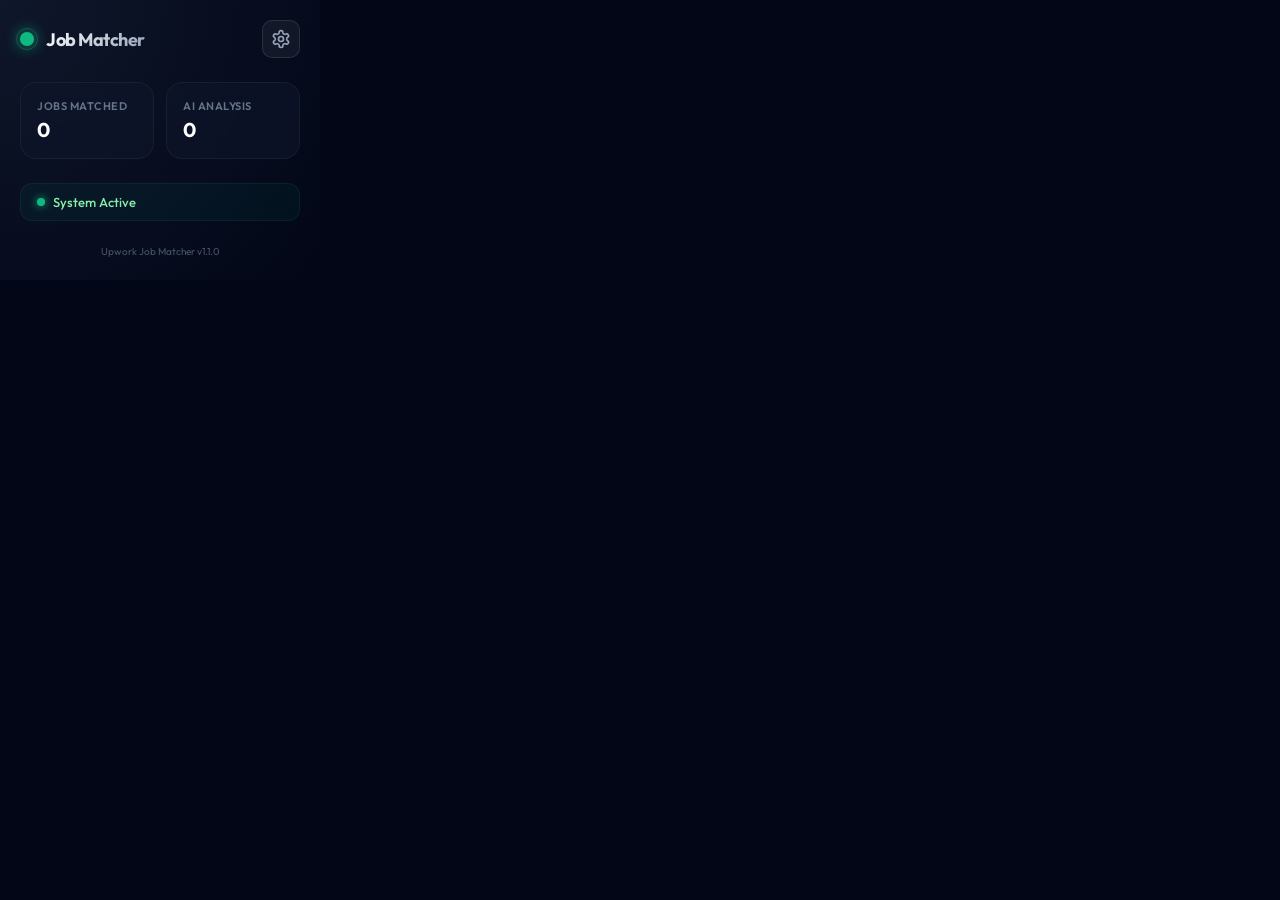
==== popup/popup.html @ 1bc3bed2 "feat: Add extension popup and overhaul settings with expanded AI configuration, custom scoring, and " ====
<!DOCTYPE html>
<html lang="en">
<head>
  <meta charset="UTF-8">
  <meta name="viewport" content="width=device-width, initial-scale=1.0">
  <title>Upwork Job Matcher</title>
  <link rel="stylesheet" href="popup.css">
  <link rel="preconnect" href="https://fonts.googleapis.com">
  <link rel="preconnect" href="https://fonts.gstatic.com" crossorigin>
  <link href="https://fonts.googleapis.com/css2?family=Outfit:wght@400;500;600;700&display=swap" rel="stylesheet">
</head>
<body>
  <div class="popup-container">
    <header>
      <div class="logo-area">
        <div class="logo-orb"></div>
        <h1>Job Matcher</h1>
      </div>
      <button id="settingsBtn" class="icon-btn" title="Open Settings">
        <svg xmlns="http://www.w3.org/2000/svg" width="20" height="20" viewBox="0 0 24 24" fill="none" stroke="currentColor" stroke-width="2" stroke-linecap="round" stroke-linejoin="round"><path d="M12.22 2h-.44a2 2 0 0 0-2 2v.18a2 2 0 0 1-1 1.73l-.43.25a2 2 0 0 1-2 0l-.15-.08a2 2 0 0 0-2.73.73l-.22.38a2 2 0 0 0 .73 2.73l.15.1a2 2 0 0 1 1 1.72v.51a2 2 0 0 1-1 1.74l-.15.09a2 2 0 0 0-.73 2.73l.22.38a2 2 0 0 0 2.73.73l.15-.08a2 2 0 0 1 2 0l.43.25a2 2 0 0 1 1 1.73V20a2 2 0 0 0 2 2h.44a2 2 0 0 0 2-2v-.18a2 2 0 0 1 1-1.73l.43-.25a2 2 0 0 1 2 0l.15.08a2 2 0 0 0 2.73-.73l.22-.39a2 2 0 0 0-.73-2.73l-.15-.08a2 2 0 0 1-1-1.74v-.5a2 2 0 0 1 1-1.74l.15-.09a2 2 0 0 0 .73-2.73l-.22-.38a2 2 0 0 0-2.73-.73l-.15.08a2 2 0 0 1-2 0l-.43-.25a2 2 0 0 1-1-1.73V4a2 2 0 0 0-2-2z"/><circle cx="12" cy="12" r="3"/></svg>
      </button>
    </header>

    <main>
      <div class="stats-grid">
        <div class="stat-card">
          <span class="stat-label">Jobs Matched</span>
          <span id="jobsCount" class="stat-value">...</span>
        </div>
        <div class="stat-card">
          <span class="stat-label">AI Analysis</span>
          <span id="aiCount" class="stat-value">...</span>
        </div>
      </div>
      
      <div class="status-indicator">
        <div class="status-dot"></div>
        <span id="statusText">System Active</span>
      </div>
    </main>

    <footer>
      <p>Upwork Job Matcher v1.1.0</p>
    </footer>
  </div>
  <script src="popup.js"></script>
</body>
</html>
---- popup/popup.css ----
:root {
  --primary: #10b981;
  --bg: #020617;
  --text: #f8fafc;
  --card-bg: rgba(15, 23, 42, 0.6);
}

body {
  width: 320px;
  margin: 0;
  padding: 0;
  font-family: 'Outfit', -apple-system, BlinkMacSystemFont, 'Segoe UI', Roboto, sans-serif;
  background: var(--bg);
  color: var(--text);
  overflow: hidden;
}

.popup-container {
  padding: 20px;
  background: radial-gradient(circle at 0% 0%, #0f172a 0%, #020617 100%);
  min-height: 240px;
  display: flex;
  flex-direction: column;
}

header {
  display: flex;
  justify-content: space-between;
  align-items: center;
  margin-bottom: 24px;
}

.logo-area {
  display: flex;
  align-items: center;
  gap: 12px;
}

.logo-orb {
  width: 14px;
  height: 14px;
  background: var(--primary);
  border-radius: 50%;
  box-shadow: 0 0 15px var(--primary);
  position: relative;
}

.logo-orb::after {
  content: '';
  position: absolute;
  top: -4px;
  left: -4px;
  right: -4px;
  bottom: -4px;
  border: 1px solid rgba(16, 185, 129, 0.3);
  border-radius: 50%;
  animation: pulse 2s infinite;
}

@keyframes pulse {
  0% { transform: scale(1); opacity: 1; }
  100% { transform: scale(1.8); opacity: 0; }
}

h1 {
  font-size: 18px;
  font-weight: 700;
  margin: 0;
  letter-spacing: -0.5px;
  background: linear-gradient(135deg, #fff 0%, #94a3b8 100%);
  -webkit-background-clip: text;
  background-clip: text;
  -webkit-text-fill-color: transparent;
}

.icon-btn {
  background: rgba(255, 255, 255, 0.05);
  border: 1px solid rgba(255, 255, 255, 0.1);
  color: #94a3b8;
  padding: 8px;
  border-radius: 10px;
  cursor: pointer;
  transition: all 0.3s ease;
  display: flex;
  align-items: center;
  justify-content: center;
}

.icon-btn:hover {
  background: rgba(255, 255, 255, 0.1);
  color: #fff;
  transform: translateY(-2px);
  border-color: rgba(255, 255, 255, 0.2);
}

.stats-grid {
  display: grid;
  grid-template-columns: 1fr 1fr;
  gap: 12px;
  margin-bottom: 24px;
}

.stat-card {
  background: var(--card-bg);
  border: 1px solid rgba(255, 255, 255, 0.05);
  backdrop-filter: blur(10px);
  padding: 16px;
  border-radius: 16px;
  display: flex;
  flex-direction: column;
  gap: 4px;
  transition: all 0.3s ease;
}

.stat-card:hover {
  border-color: rgba(16, 185, 129, 0.3);
  background: rgba(15, 23, 42, 0.8);
  transform: translateY(-2px);
}

.stat-label {
  font-size: 11px;
  text-transform: uppercase;
  letter-spacing: 0.5px;
  color: #64748b;
  font-weight: 600;
}

.stat-value {
  font-size: 20px;
  font-weight: 700;
  color: #fff;
}

.status-indicator {
  display: flex;
  align-items: center;
  gap: 8px;
  background: rgba(16, 185, 129, 0.05);
  border: 1px solid rgba(16, 185, 129, 0.1);
  padding: 10px 16px;
  border-radius: 12px;
  margin-top: auto;
}

.status-dot {
  width: 8px;
  height: 8px;
  background: var(--primary);
  border-radius: 50%;
  box-shadow: 0 0 8px var(--primary);
}

#statusText {
  font-size: 13px;
  font-weight: 500;
  color: #86efac;
}

footer {
  margin-top: 24px;
  text-align: center;
}

footer p {
  font-size: 10px;
  color: #475569;
  margin: 0;
}
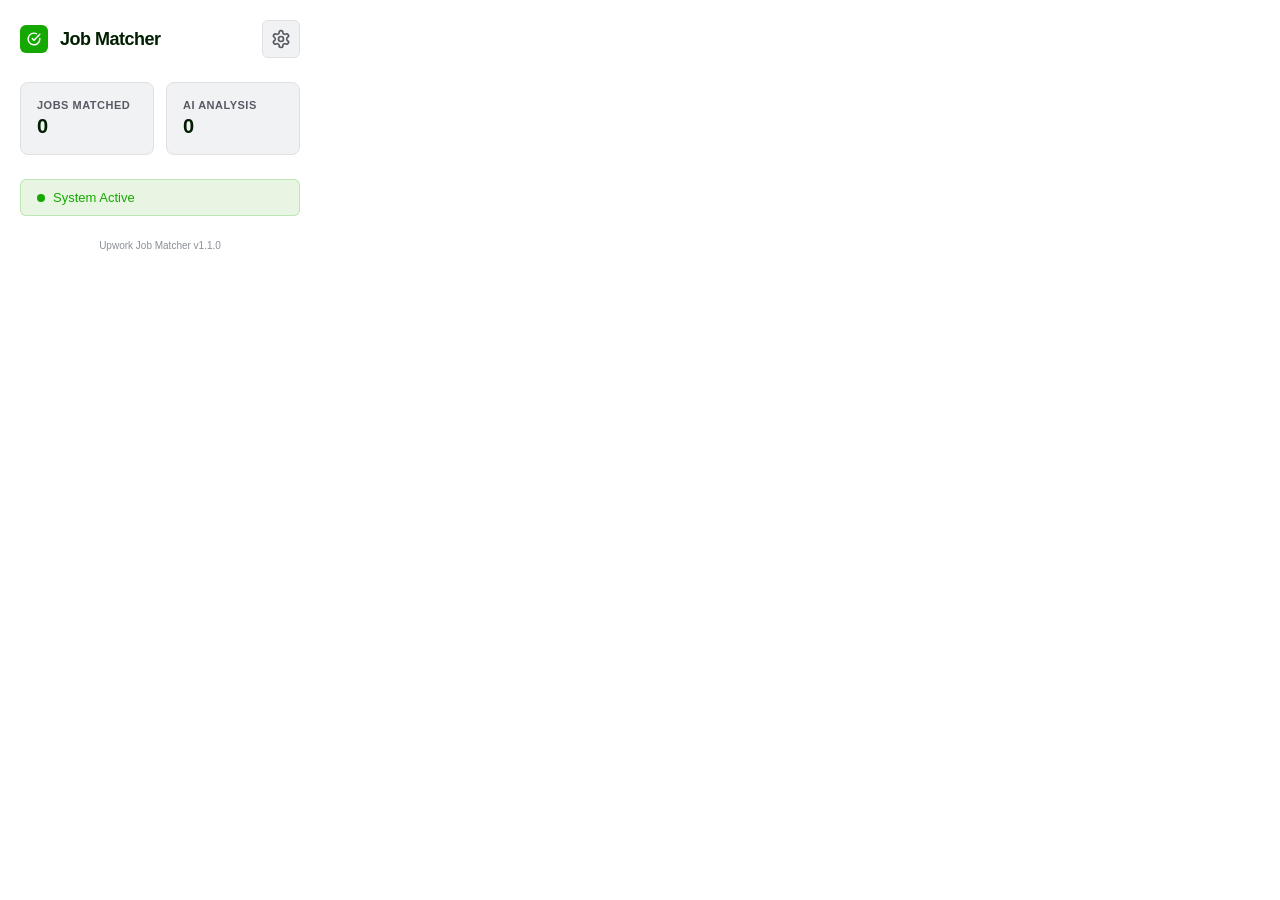
==== commit 446e5289: "feat: Implement a new light theme, refresh branding, and correct dark mode toggle logic." ====
--- a/popup/popup.html
+++ b/popup/popup.html
@@ -5,15 +5,14 @@
   <meta name="viewport" content="width=device-width, initial-scale=1.0">
   <title>Upwork Job Matcher</title>
   <link rel="stylesheet" href="popup.css">
-  <link rel="preconnect" href="https://fonts.googleapis.com">
-  <link rel="preconnect" href="https://fonts.gstatic.com" crossorigin>
-  <link href="https://fonts.googleapis.com/css2?family=Outfit:wght@400;500;600;700&display=swap" rel="stylesheet">
 </head>
 <body>
   <div class="popup-container">
     <header>
       <div class="logo-area">
-        <div class="logo-orb"></div>
+        <div class="logo-mark">
+          <svg width="14" height="14" viewBox="0 0 24 24" fill="none" stroke="currentColor" stroke-width="2.5" stroke-linecap="round" stroke-linejoin="round"><path d="M22 11.08V12a10 10 0 1 1-5.93-9.14"></path><polyline points="22 4 12 14.01 9 11.01"></polyline></svg>
+        </div>
         <h1>Job Matcher</h1>
       </div>
       <button id="settingsBtn" class="icon-btn" title="Open Settings">
@@ -32,7 +31,7 @@
           <span id="aiCount" class="stat-value">...</span>
         </div>
       </div>
-      
+
       <div class="status-indicator">
         <div class="status-dot"></div>
         <span id="statusText">System Active</span>
--- a/popup/popup.css
+++ b/popup/popup.css
@@ -1,15 +1,24 @@
 :root {
-  --primary: #10b981;
-  --bg: #020617;
-  --text: #f8fafc;
-  --card-bg: rgba(15, 23, 42, 0.6);
+  --primary: #14a800;
+  --primary-hover: #108a00;
+  --primary-light: #e8f5e2;
+  --bg: #ffffff;
+  --text: #001e00;
+  --text-muted: #575a62;
+  --text-tertiary: #8a8f98;
+  --border: #e0e0e4;
+  --border-hover: #c8c8cc;
+  --card-bg: #ffffff;
+  --muted-bg: #f1f2f4;
+  --shadow: 0 1px 3px rgba(0, 0, 0, 0.08);
+  --font: -apple-system, BlinkMacSystemFont, 'Segoe UI', Roboto, sans-serif;
 }
 
 body {
   width: 320px;
   margin: 0;
   padding: 0;
-  font-family: 'Outfit', -apple-system, BlinkMacSystemFont, 'Segoe UI', Roboto, sans-serif;
+  font-family: var(--font);
   background: var(--bg);
   color: var(--text);
   overflow: hidden;
@@ -17,7 +26,7 @@
 
 .popup-container {
   padding: 20px;
-  background: radial-gradient(circle at 0% 0%, #0f172a 0%, #020617 100%);
+  background: var(--bg);
   min-height: 240px;
   display: flex;
   flex-direction: column;
@@ -36,30 +45,15 @@
   gap: 12px;
 }
 
-.logo-orb {
-  width: 14px;
-  height: 14px;
+.logo-mark {
+  width: 28px;
+  height: 28px;
   background: var(--primary);
-  border-radius: 50%;
-  box-shadow: 0 0 15px var(--primary);
-  position: relative;
-}
-
-.logo-orb::after {
-  content: '';
-  position: absolute;
-  top: -4px;
-  left: -4px;
-  right: -4px;
-  bottom: -4px;
-  border: 1px solid rgba(16, 185, 129, 0.3);
-  border-radius: 50%;
-  animation: pulse 2s infinite;
-}
-
-@keyframes pulse {
-  0% { transform: scale(1); opacity: 1; }
-  100% { transform: scale(1.8); opacity: 0; }
+  border-radius: 6px;
+  display: flex;
+  align-items: center;
+  justify-content: center;
+  color: #fff;
 }
 
 h1 {
@@ -67,30 +61,25 @@
   font-weight: 700;
   margin: 0;
   letter-spacing: -0.5px;
-  background: linear-gradient(135deg, #fff 0%, #94a3b8 100%);
-  -webkit-background-clip: text;
-  background-clip: text;
-  -webkit-text-fill-color: transparent;
+  color: var(--text);
 }
 
 .icon-btn {
-  background: rgba(255, 255, 255, 0.05);
-  border: 1px solid rgba(255, 255, 255, 0.1);
-  color: #94a3b8;
+  background: var(--muted-bg);
+  border: 1px solid var(--border);
+  color: var(--text-muted);
   padding: 8px;
-  border-radius: 10px;
+  border-radius: 6px;
   cursor: pointer;
-  transition: all 0.3s ease;
+  transition: border-color 0.2s ease, color 0.2s ease;
   display: flex;
   align-items: center;
   justify-content: center;
 }
 
 .icon-btn:hover {
-  background: rgba(255, 255, 255, 0.1);
-  color: #fff;
-  transform: translateY(-2px);
-  border-color: rgba(255, 255, 255, 0.2);
+  border-color: var(--border-hover);
+  color: var(--text);
 }
 
 .stats-grid {
@@ -101,45 +90,42 @@
 }
 
 .stat-card {
-  background: var(--card-bg);
-  border: 1px solid rgba(255, 255, 255, 0.05);
-  backdrop-filter: blur(10px);
+  background: var(--muted-bg);
+  border: 1px solid var(--border);
   padding: 16px;
-  border-radius: 16px;
+  border-radius: 8px;
   display: flex;
   flex-direction: column;
   gap: 4px;
-  transition: all 0.3s ease;
+  transition: border-color 0.2s ease;
 }
 
 .stat-card:hover {
-  border-color: rgba(16, 185, 129, 0.3);
-  background: rgba(15, 23, 42, 0.8);
-  transform: translateY(-2px);
+  border-color: var(--border-hover);
 }
 
 .stat-label {
   font-size: 11px;
   text-transform: uppercase;
   letter-spacing: 0.5px;
-  color: #64748b;
+  color: var(--text-muted);
   font-weight: 600;
 }
 
 .stat-value {
   font-size: 20px;
   font-weight: 700;
-  color: #fff;
+  color: var(--text);
 }
 
 .status-indicator {
   display: flex;
   align-items: center;
   gap: 8px;
-  background: rgba(16, 185, 129, 0.05);
-  border: 1px solid rgba(16, 185, 129, 0.1);
+  background: var(--primary-light);
+  border: 1px solid rgba(20, 168, 0, 0.2);
   padding: 10px 16px;
-  border-radius: 12px;
+  border-radius: 6px;
   margin-top: auto;
 }
 
@@ -148,13 +134,12 @@
   height: 8px;
   background: var(--primary);
   border-radius: 50%;
-  box-shadow: 0 0 8px var(--primary);
 }
 
 #statusText {
   font-size: 13px;
   font-weight: 500;
-  color: #86efac;
+  color: var(--primary);
 }
 
 footer {
@@ -164,6 +149,6 @@
 
 footer p {
   font-size: 10px;
-  color: #475569;
+  color: var(--text-tertiary);
   margin: 0;
 }
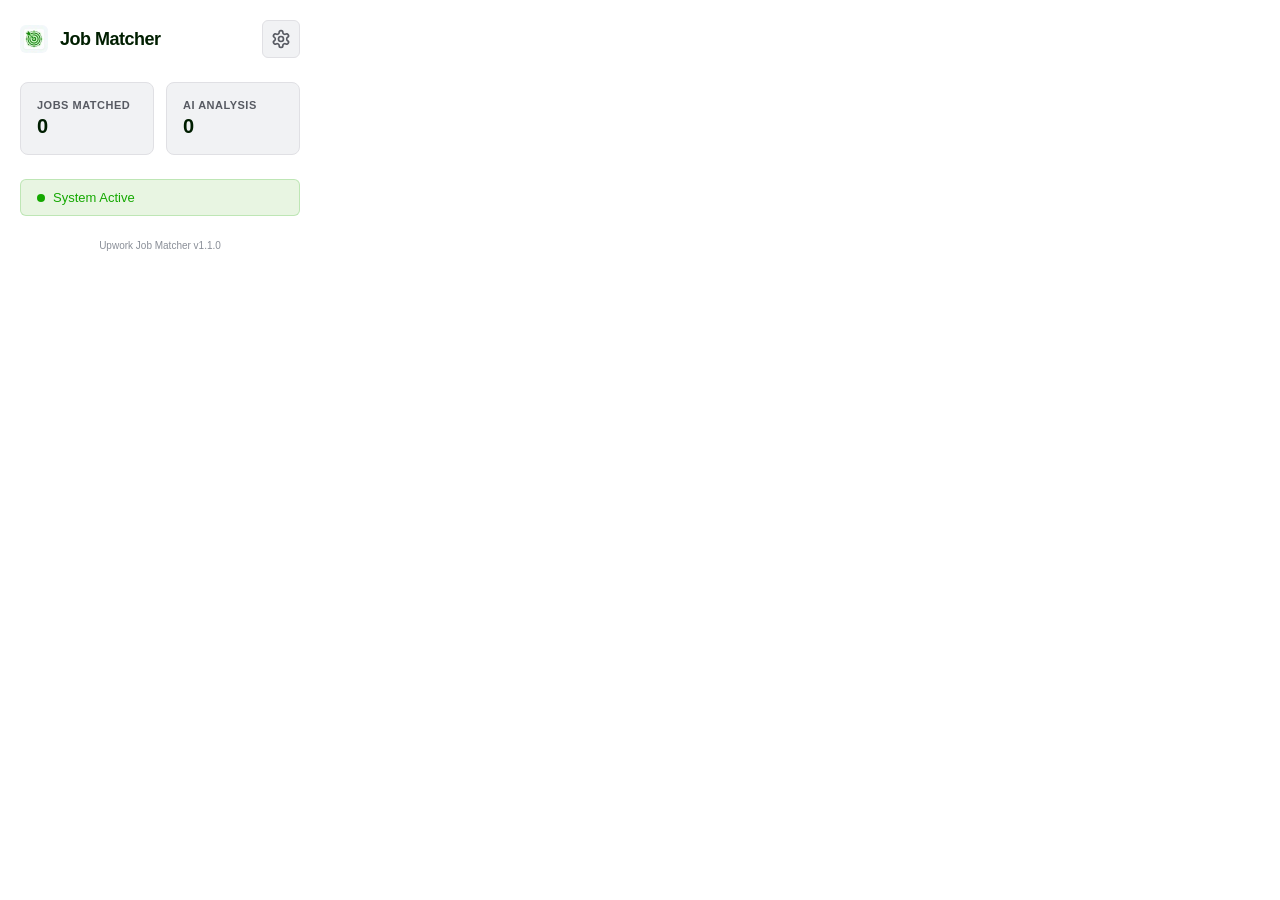
==== commit 4f4dc4a9: "feat: Add Claude AI guidance, enhance bio input with character count and tips, introduce blue pill s" ====
--- a/popup/popup.html
+++ b/popup/popup.html
@@ -11,7 +11,7 @@
     <header>
       <div class="logo-area">
         <div class="logo-mark">
-          <svg width="14" height="14" viewBox="0 0 24 24" fill="none" stroke="currentColor" stroke-width="2.5" stroke-linecap="round" stroke-linejoin="round"><path d="M22 11.08V12a10 10 0 1 1-5.93-9.14"></path><polyline points="22 4 12 14.01 9 11.01"></polyline></svg>
+          <img src="../icons/icon48.png" alt="UJM" width="28" height="28">
         </div>
         <h1>Job Matcher</h1>
       </div>
--- a/popup/popup.css
+++ b/popup/popup.css
@@ -48,12 +48,15 @@
 .logo-mark {
   width: 28px;
   height: 28px;
-  background: var(--primary);
   border-radius: 6px;
-  display: flex;
-  align-items: center;
-  justify-content: center;
-  color: #fff;
+  overflow: hidden;
+  flex-shrink: 0;
+}
+
+.logo-mark img {
+  width: 100%;
+  height: 100%;
+  object-fit: contain;
 }
 
 h1 {
